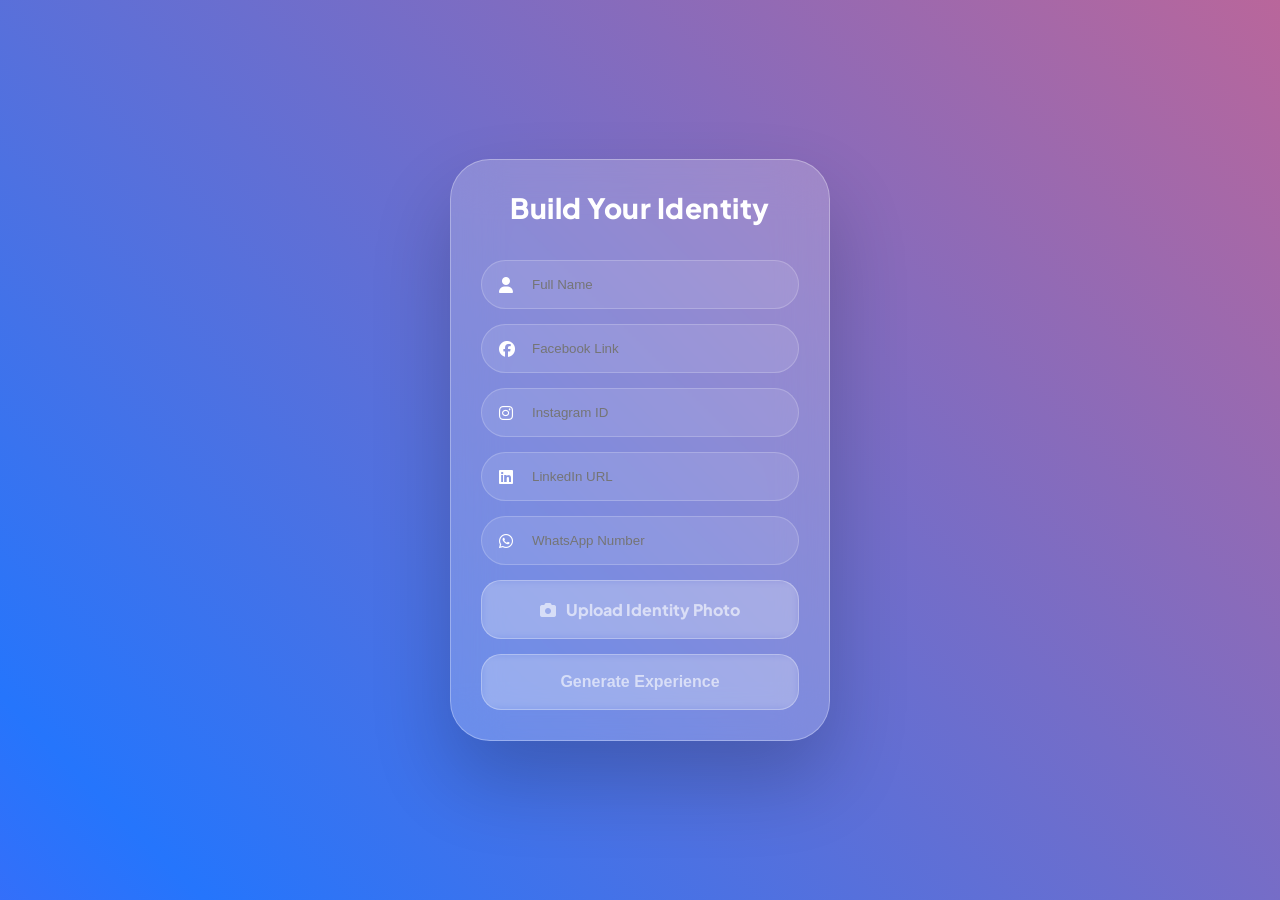
==== index.html @ e5a2a651 "Add files via upload" ====
<!DOCTYPE html>
<html lang="en">
<head>
    <meta charset="UTF-8">
    <meta name="viewport" content="width=device-width, initial-scale=1.0">
    <title>Identity Builder | Yousef Botros</title>
    <link rel="stylesheet" href="style.css">
    <link href="https://fonts.googleapis.com/css2?family=Plus+Jakarta+Sans:wght@400;700;800&display=swap" rel="stylesheet">
    <link rel="stylesheet" href="https://cdnjs.cloudflare.com/ajax/libs/font-awesome/6.4.0/css/all.min.css">
</head>
<body>
    <div class="card" id="main-card"> 
        <h2>Build Your Identity</h2>
        <div class="inputs">
            <div class="input-box">
                <input type="text" id="name" placeholder="Full Name">
                <i class="fas fa-user"></i>
            </div>
            <div class="input-box">
                <input type="text" id="fb" placeholder="Facebook Link">
                <i class="fab fa-facebook"></i>
            </div>
            <div class="input-box">
                <input type="text" id="ig" placeholder="Instagram ID">
                <i class="fab fa-instagram"></i>
            </div>
            <div class="input-box">
                <input type="text" id="ln" placeholder="LinkedIn URL">
                <i class="fab fa-linkedin"></i>
            </div>
            <div class="input-box">
                <input type="text" id="wa" placeholder="WhatsApp Number">
                <i class="fab fa-whatsapp"></i>
            </div>
            
            <div class="photo-actions">
                <label for="photo" class="upload-btn">
                    <i class="fas fa-camera"></i>
                    <span id="upText">Upload Identity Photo</span>
                </label>
                <button id="delete-photo" class="delete-btn" title="Remove Photo" type="button">
                    <i class="fas fa-trash-alt"></i>
                </button>
            </div>
            
            <input type="file" id="photo" hidden accept="image/*">
        </div>

        <button class="main-btn" onclick="generate()">Generate Experience</button>
    </div>

    <div id="result-area" style="display:none; margin-top: 20px; width: 100%; max-width: 400px;">
        <div class="profile-card" id="profile-preview-card">
            <div class="profile-avatar-wrapper">
                <div class="profile-avatar">
                    <img id="profile-img" src="" alt="Profile Photo" style="width: 100%; height: 100%; object-fit: cover;">
                </div>
            </div>
            
            <h1 class="profile-name" id="display-name" data-text=""></h1>
            
            <div class="social-links" id="social-container">
                <a id="link-fb" href="#" target="_blank"><i class="fab fa-facebook"></i></a>
                <a id="link-ig" href="#" target="_blank"><i class="fab fa-instagram"></i></a>
                <a id="link-ln" href="#" target="_blank"><i class="fab fa-linkedin"></i></a>
                <a id="link-wa" href="#" target="_blank"><i class="fab fa-whatsapp"></i></a>
            </div>

            <div id="qrcode" style="margin-top: 20px; display: flex; justify-content: center; background: white; padding: 10px; border-radius: 10px; width: fit-content; margin-inline: auto;"></div>
            
            <input type="text" id="final-link-input" style="position: absolute; left: -9999px;">

            <button class="main-btn" id="copy-btn" onclick="copyProfileLink()" style="margin-top: 20px;">
                <i class="fas fa-copy"></i> <span id="copyText">Copy Profile Link</span>
            </button>

            <button class="main-btn" onclick="location.reload()" style="margin-top: 10px; background: rgba(255,255,255,0.1);">
                <i class="fas fa-edit"></i> Edit Info
            </button>
        </div>
    </div>

    <script src="https://cdnjs.cloudflare.com/ajax/libs/qrcodejs/1.0.0/qrcode.min.js"></script>
    <script src="script.js"></script>
</body>
</html>
---- style.css ----
* { 
    box-sizing: border-box; 
    margin: 0; 
    padding: 0; 
}

body {
    height: 100vh; 
    display: flex; 
    justify-content: center; 
    align-items: center;
    font-family: 'Plus Jakarta Sans', sans-serif;
    background: linear-gradient(45deg, #f321d7, #2575fc, #ff5f6d, #ffc371);
    background-size: 400% 400%; 
    animation: gradientBG 10s ease infinite;
    overflow: hidden; 
    perspective: 1500px;
}

@keyframes gradientBG {
    0% { background-position: 0% 50%; }
    50% { background-position: 100% 50%; }
    100% { background-position: 0% 50%; }
}


#main-card.card, .card:not(.profile-card) {
    background: rgba(255, 255, 255, 0.2); 
    backdrop-filter: blur(25px);
    border: 1px solid rgba(255, 255, 255, 0.3); 
    border-radius: 40px;
    padding: 30px; 
    width: 380px; 
    text-align: center; 
    color: white;
    box-shadow: 0 40px 80px rgba(0,0,0,0.2);
    transition: transform 0.1s ease-out; 
    transform-style: preserve-3d;
}

.card:not(.profile-card) h2 {
    font-size: 28px;
    font-weight: 800;
    margin-bottom: 35px;
    letter-spacing: 0.5px;
    animation: pulseGlow 2s infinite ease-in-out;
    transition: all 0.3s ease;
}

.card:not(.profile-card) h2:hover {
    animation-play-state: paused;
    color: #ffffff;
    text-shadow: 0 0 20px #ffffff, 0 0 40px #ffffff;
    opacity: 1;
}

@keyframes pulseGlow {
    0%, 100% { opacity: 0.6; text-shadow: 0 0 5px rgba(255,255,255,0.2); }
    50% { opacity: 1; text-shadow: 0 0 20px rgba(255,255,255,0.8); }
}

.input-box { 
    position: relative; 
    margin-bottom: 15px; 
}

.input-box input {
    width: 100%; 
    padding: 16px 15px 16px 50px; 
    background: rgba(255, 255, 255, 0.1); 
    border: 1px solid rgba(255, 255, 255, 0.2); 
    border-radius: 25px; 
    color: white; 
    outline: none; 
    transition: all 0.3s ease;
}

.input-box:hover input {
    background: rgba(255, 255, 255, 0.25);
    border-color: rgba(255, 255, 255, 0.5);
    box-shadow: 0 0 15px rgba(255, 255, 255, 0.2);
}

.input-box input:focus {
    background: #ffffff !important;
    color: #333;
    box-shadow: 0 10px 20px rgba(0, 0, 0, 0.1);
}

.input-box i { 
    position: absolute; 
    left: 18px; 
    top: 50%; 
    transform: translateY(-50%); 
    color: white; 
    transition: all 0.3s ease; 
}

.input-box:hover .fa-user { color: #fff !important; filter: drop-shadow(0 0 8px #3b82f6); }
.input-box:hover .fa-facebook { color: #1877F2 !important; filter: drop-shadow(0 0 8px #1877F2); }
.input-box:hover .fa-instagram { color: #E4405F !important; filter: drop-shadow(0 0 8px #E4405F); }
.input-box:hover .fa-linkedin { color: #0A66C2 !important; filter: drop-shadow(0 0 8px #0A66C2); }
.input-box:hover .fa-whatsapp { color: #25D366 !important; filter: drop-shadow(0 0 8px #25D366); }

.input-box:hover i {
    transform: translateY(-50%) scale(1.2);
}

.photo-actions {
    display: flex;
    gap: 10px;
    margin-top: 15px;
    align-items: stretch;
}

.upload-btn {
    flex: 1; 
    padding: 18px; 
    border-radius: 20px; 
    border: 1px solid rgba(255, 255, 255, 0.3);
    cursor: pointer; 
    font-weight: 800; 
    font-size: 16px;
    display: flex; 
    align-items: center; 
    justify-content: center; 
    gap: 10px;
    background: rgba(255, 255, 255, 0.1); 
    color: rgba(255, 255, 255, 0.6);
    backdrop-filter: blur(5px);
    transition: all 0.4s cubic-bezier(0.175, 0.885, 0.32, 1.275);
}

.upload-btn:hover {
    background: #ffffff; 
    color: #3b82f6; 
    transform: scale(1.05);
    box-shadow: 0 15px 30px rgba(255, 255, 255, 0.3);
}

.delete-btn {
    width: 60px;
    background: rgba(255, 255, 255, 0.1); 
    backdrop-filter: blur(10px);
    border: 1px solid rgba(255, 255, 255, 0.3);
    color: rgba(255, 255, 255, 0.6);
    border-radius: 20px;
    cursor: pointer;
    font-size: 20px;
    display: none; 
    align-items: center;
    justify-content: center;
    transition: all 0.3s ease;
}

.delete-btn:hover {
    background: #ff4b4b;
    color: white;
    border-color: #ff4b4b;
    transform: scale(1.1);
    box-shadow: 0 10px 20px rgba(255, 75, 75, 0.4);
}

.main-btn {
    width: 100%; 
    padding: 18px; 
    border-radius: 20px; 
    border: 1px solid rgba(255, 255, 255, 0.3);
    cursor: pointer; 
    font-weight: 800; 
    font-size: 16px;
    display: flex; 
    align-items: center; 
    justify-content: center; 
    gap: 10px;
    margin-top: 15px;
    background: rgba(255, 255, 255, 0.1); 
    color: rgba(255, 255, 255, 0.6);
    backdrop-filter: blur(5px);
    transition: all 0.4s cubic-bezier(0.175, 0.885, 0.32, 1.275);
}

.main-btn:hover {
    background: #ffffff; 
    color: #3b82f6; 
    transform: scale(1.05);
    box-shadow: 0 15px 30px rgba(255, 255, 255, 0.3);
}

.profile-card {
    background: rgba(255, 255, 255, 0.15); 
    backdrop-filter: blur(25px);
    border: 1px solid rgba(255, 255, 255, 0.2);
    border-radius: 50px; 
    width: 420px; 
    padding: 50px 40px;
    text-align: center;
    color: white;
    box-shadow: 0 40px 100px rgba(0,0,0,0.3);
}

.profile-avatar-wrapper {
    position: relative; 
    width: 196px; 
    height: 196px; 
    margin: 0 auto 30px;
    display: flex; 
    justify-content: center; 
    align-items: center;
    border-radius: 50%; 
    padding: 4px; 
    z-index: 1; 
    overflow: hidden;
    isolation: isolate; 
}

.profile-avatar-wrapper::before {
    content: ''; 
    position: absolute; 
    width: 150%; 
    height: 150%;
    background: conic-gradient(#f321d7, #2575fc, #ff5f6d, #f321d7);
    animation: rotateFrame 4s linear infinite;
    z-index: -1;
}

@keyframes rotateFrame { from { transform: rotate(0deg); } to { transform: rotate(360deg); } }

.profile-avatar {
    width: 188px; 
    height: 188px; 
    border-radius: 50%; 
    position: relative;
    z-index: 2; 
    overflow: hidden; 
    background: #222;
    transform: translateZ(0); 
}

.profile-avatar img {
    width: 100%; 
    height: 100%; 
    object-fit: cover; 
    
    image-rendering: -webkit-optimize-contrast; 
    image-rendering: crisp-edges;
    image-rendering: smooth; 
    
    transform: translate3d(0, 0, 0); 
    will-change: transform;
    backface-visibility: hidden;
    -webkit-backface-visibility: hidden;
}

.profile-name {
    font-size: 38px; 
    font-weight: 900; 
    position: relative;
    color: rgba(255, 255, 255, 0.8);
    cursor: pointer;
    display: inline-block;
    transition: all 0.4s ease;
}

.profile-name::before {
    content: attr(data-text); 
    position: absolute; 
    top: 0; 
    left: 0;
    width: 0; 
    height: 100%; 
    color: #ffffff; 
    overflow: hidden;
    transition: width 0.6s cubic-bezier(0.4, 0, 0.2, 1);
    white-space: nowrap;
}

.profile-name:hover::before { 
    width: 100%; 
    filter: drop-shadow(0 0 15px #ffffff); 
}

.social-links { 
    display: flex; 
    justify-content: center; 
    gap: 15px; 
    margin-top: 20px;
}

.social-links a {
    width: 60px; 
    height: 60px; 
    background: rgba(255, 255, 255, 0.15); 
    border-radius: 50%; 
    display: flex; 
    align-items: center; 
    justify-content: center; 
    color: white; 
    font-size: 26px; 
    transition: all 0.4s cubic-bezier(0.175, 0.885, 0.32, 1.275);
    border: 1px solid rgba(255, 255, 255, 0.2);
    text-decoration: none;
}

.social-links a:hover {
    transform: translateY(-10px) scale(1.1);
    background: white; 
}

.social-links a:hover .fa-facebook { color: #1877F2; }
.social-links a:hover .fa-instagram { color: #E4405F; }
.social-links a:hover .fa-linkedin { color: #0A66C2; }
.social-links a:hover .fa-whatsapp { color: #25D366; }

#result-area .social-links {
    display: flex !important;
    justify-content: center !important;
    gap: 15px !important;
    margin: 25px 0 !important;
    width: 100% !important;
}

#result-area .social-links a {
    width: 45px !important; 
    height: 45px !important;
    min-width: 45px !important;
    background: rgba(255, 255, 255, 0.2) !important;
    border-radius: 50% !important;
    display: flex !important;
    align-items: center !important;
    justify-content: center !important;
    border: 1px solid rgba(255, 255, 255, 0.3) !important;
    text-decoration: none !important;
}

#result-area .social-links a i {
    font-size: 20px !important;
    color: white !important;
    display: block !important;
    line-height: 1 !important;
}

#qrcode {
    background: white !important;
    padding: 12px !important;
    border-radius: 20px !important;
    width: 160px !important; 
    height: 160px !important;
    margin: 25px auto !important;
    display: flex !important;
    align-items: center !important;
    justify-content: center !important;
    box-shadow: 0 10px 30px rgba(0,0,0,0.1) !important;
}

#qrcode img {
    width: 100% !important;
    height: 100% !important;
    image-rendering: auto !important; 
    display: block;
}

#qrcode canvas {
    display: none !important;
}

#result-area .main-btn {
    width: 100% !important;
    max-width: 280px !important;
    margin: 0 auto 12px auto !important;
    height: 50px !important;
    font-size: 14px !important;
    background: rgba(255, 255, 255, 0.15) !important;
    color: white !important;
    border: 1px solid rgba(255, 255, 255, 0.2) !important;
    border-radius: 20px !important;
}
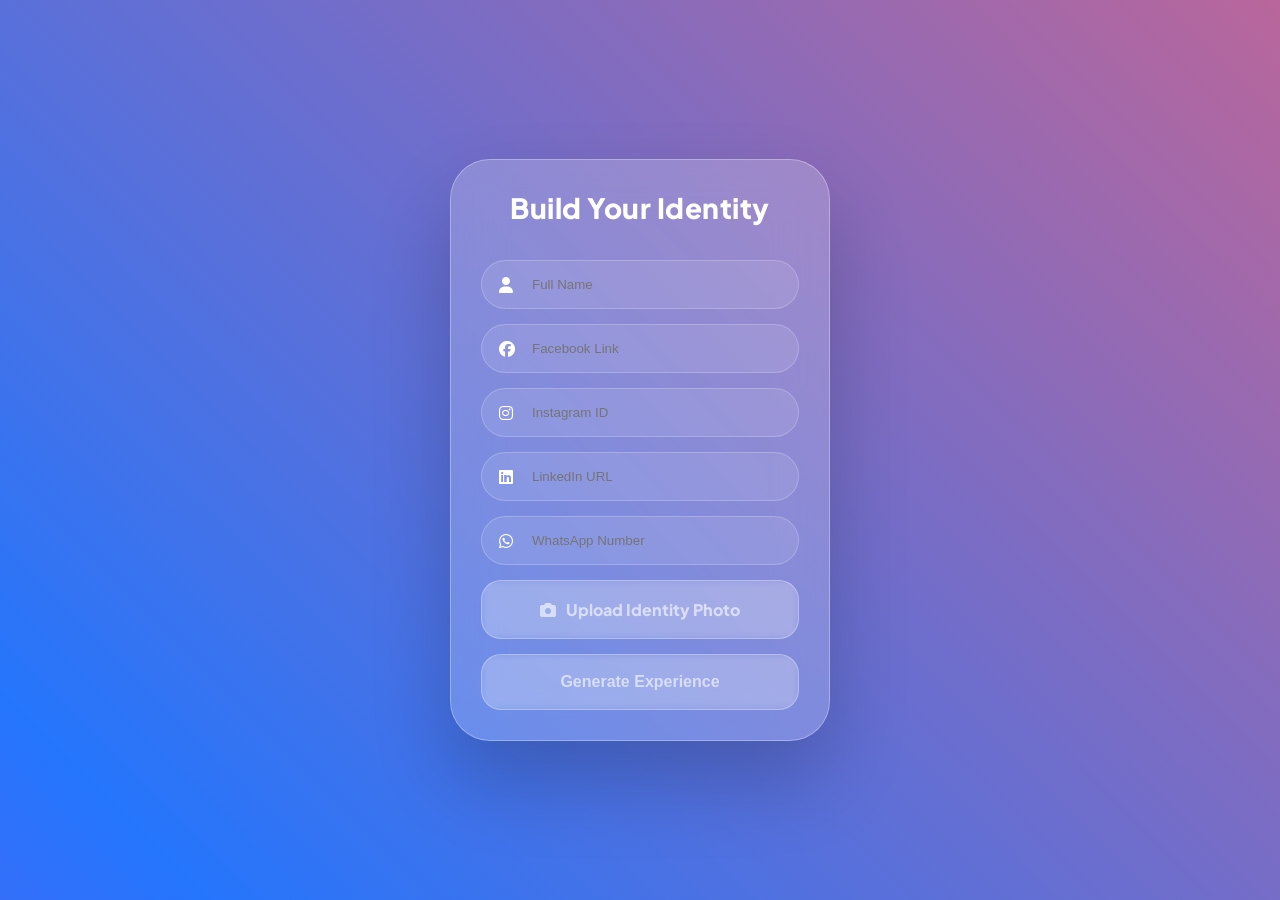
==== commit c54f3279: "Update index.html" ====
--- a/index.html
+++ b/index.html
@@ -9,7 +9,8 @@
     <link rel="stylesheet" href="https://cdnjs.cloudflare.com/ajax/libs/font-awesome/6.4.0/css/all.min.css">
 </head>
 <body>
-    <div class="card" id="main-card"> 
+
+    <div class="card" id="main-card">
         <h2>Build Your Identity</h2>
         <div class="inputs">
             <div class="input-box">
@@ -32,7 +33,7 @@
                 <input type="text" id="wa" placeholder="WhatsApp Number">
                 <i class="fab fa-whatsapp"></i>
             </div>
-            
+
             <div class="photo-actions">
                 <label for="photo" class="upload-btn">
                     <i class="fas fa-camera"></i>
@@ -42,45 +43,45 @@
                     <i class="fas fa-trash-alt"></i>
                 </button>
             </div>
-            
+
             <input type="file" id="photo" hidden accept="image/*">
         </div>
 
         <button class="main-btn" onclick="generate()">Generate Experience</button>
     </div>
 
-    <div id="result-area" style="display:none; margin-top: 20px; width: 100%; max-width: 400px;">
+    <div id="result-area" style="display: none;">
         <div class="profile-card" id="profile-preview-card">
             <div class="profile-avatar-wrapper">
                 <div class="profile-avatar">
-                    <img id="profile-img" src="" alt="Profile Photo" style="width: 100%; height: 100%; object-fit: cover;">
+                    <img id="profile-img" src="" alt="Profile Photo">
                 </div>
             </div>
-            
+
             <h1 class="profile-name" id="display-name" data-text=""></h1>
-            
+
             <div class="social-links" id="social-container">
-                <a id="link-fb" href="#" target="_blank"><i class="fab fa-facebook"></i></a>
-                <a id="link-ig" href="#" target="_blank"><i class="fab fa-instagram"></i></a>
-                <a id="link-ln" href="#" target="_blank"><i class="fab fa-linkedin"></i></a>
-                <a id="link-wa" href="#" target="_blank"><i class="fab fa-whatsapp"></i></a>
+                <a id="link-fb" href="#" target="_blank" style="display: none;"><i class="fab fa-facebook"></i></a>
+                <a id="link-ig" href="#" target="_blank" style="display: none;"><i class="fab fa-instagram"></i></a>
+                <a id="link-ln" href="#" target="_blank" style="display: none;"><i class="fab fa-linkedin"></i></a>
+                <a id="link-wa" href="#" target="_blank" style="display: none;"><i class="fab fa-whatsapp"></i></a>
             </div>
 
-            <div id="qrcode" style="margin-top: 20px; display: flex; justify-content: center; background: white; padding: 10px; border-radius: 10px; width: fit-content; margin-inline: auto;"></div>
-            
-            <input type="text" id="final-link-input" style="position: absolute; left: -9999px;">
+            <div id="qrcode"></div>
 
-            <button class="main-btn" id="copy-btn" onclick="copyProfileLink()" style="margin-top: 20px;">
-                <i class="fas fa-copy"></i> <span id="copyText">Copy Profile Link</span>
-            </button>
+            <div class="action-buttons" style="display: flex; flex-direction: column; gap: 10px; width: 100%; margin-top: 20px;">
+                <button class="main-btn" id="copy-btn" onclick="copyProfileLink()">
+                    <i class="fas fa-copy"></i> <span id="copyText">Copy Profile Link</span>
+                </button>
 
-            <button class="main-btn" onclick="location.reload()" style="margin-top: 10px; background: rgba(255,255,255,0.1);">
-                <i class="fas fa-edit"></i> Edit Info
-            </button>
+                <button class="main-btn edit-btn" onclick="location.href=window.location.pathname" style="background: rgba(255,255,255,0.05);">
+                    <i class="fas fa-edit"></i> Create New Card
+                </button>
+            </div>
         </div>
     </div>
 
     <script src="https://cdnjs.cloudflare.com/ajax/libs/qrcodejs/1.0.0/qrcode.min.js"></script>
     <script src="script.js"></script>
 </body>
-</html>+</html>
--- a/style.css
+++ b/style.css
@@ -14,7 +14,10 @@
     background-size: 400% 400%; 
     animation: gradientBG 10s ease infinite;
     overflow: hidden; 
-    perspective: 1500px;
+    perspective: 1500px; /* دي اللي بتخلي الهزة تبان 3D */
+    
+    /* تعديل لضمان عدم تعارض اللمس مع السكرول */
+    touch-action: none; 
 }
 
 @keyframes gradientBG {
@@ -22,7 +25,6 @@
     50% { background-position: 100% 50%; }
     100% { background-position: 0% 50%; }
 }
-
 
 #main-card.card, .card:not(.profile-card) {
     background: rgba(255, 255, 255, 0.2); 
@@ -34,8 +36,23 @@
     text-align: center; 
     color: white;
     box-shadow: 0 40px 80px rgba(0,0,0,0.2);
-    transition: transform 0.1s ease-out; 
+    transition: transform 0.1s ease-out;
     transform-style: preserve-3d;
+    will-change: transform;
+    position: relative;
+    z-index: 1;
+    pointer-events: auto !important;
+}
+
+/* التعديل: ضمان إن كارت النتيجة يدعم العمق والضغط */
+#result-area {
+    transform-style: preserve-3d;
+    will-change: transform;
+    transition: transform 0.1s ease-out;
+    transform: rotateY(0deg) rotateX(0deg);
+    position: relative;
+    display: none; /* بيظهر بالـ JS */
+    pointer-events: auto !important;
 }
 
 .card:not(.profile-card) h2 {
@@ -45,6 +62,7 @@
     letter-spacing: 0.5px;
     animation: pulseGlow 2s infinite ease-in-out;
     transition: all 0.3s ease;
+    transform: translateZ(50px); /* زيادة البروز لضمان الهوفر */
 }
 
 .card:not(.profile-card) h2:hover {
@@ -62,6 +80,7 @@
 .input-box { 
     position: relative; 
     margin-bottom: 15px; 
+    transform: translateZ(30px); /* رفع الصندوق قليلاً */
 }
 
 .input-box input {
@@ -73,6 +92,7 @@
     color: white; 
     outline: none; 
     transition: all 0.3s ease;
+    pointer-events: auto !important;
 }
 
 .input-box:hover input {
@@ -91,7 +111,7 @@
     position: absolute; 
     left: 18px; 
     top: 50%; 
-    transform: translateY(-50%); 
+    transform: translateY(-50%) translateZ(5px); 
     color: white; 
     transition: all 0.3s ease; 
 }
@@ -103,7 +123,7 @@
 .input-box:hover .fa-whatsapp { color: #25D366 !important; filter: drop-shadow(0 0 8px #25D366); }
 
 .input-box:hover i {
-    transform: translateY(-50%) scale(1.2);
+    transform: translateY(-50%) scale(1.2) translateZ(10px);
 }
 
 .photo-actions {
@@ -111,6 +131,7 @@
     gap: 10px;
     margin-top: 15px;
     align-items: stretch;
+    transform: translateZ(40px);
 }
 
 .upload-btn {
@@ -129,12 +150,14 @@
     color: rgba(255, 255, 255, 0.6);
     backdrop-filter: blur(5px);
     transition: all 0.4s cubic-bezier(0.175, 0.885, 0.32, 1.275);
+    pointer-events: auto !important; 
+    transform: translateZ(10px);
 }
 
 .upload-btn:hover {
-    background: #ffffff; 
-    color: #3b82f6; 
-    transform: scale(1.05);
+    background: #ffffff !important; 
+    color: #3b82f6 !important; 
+    transform: scale(1.05) translateZ(60px);
     box-shadow: 0 15px 30px rgba(255, 255, 255, 0.3);
 }
 
@@ -151,14 +174,15 @@
     align-items: center;
     justify-content: center;
     transition: all 0.3s ease;
+    pointer-events: auto !important;
+    transform: translateZ(10px);
 }
 
 .delete-btn:hover {
-    background: #ff4b4b;
-    color: white;
-    border-color: #ff4b4b;
-    transform: scale(1.1);
-    box-shadow: 0 10px 20px rgba(255, 75, 75, 0.4);
+    background: #ff4b4b !important;
+    color: white !important;
+    border-color: #ff4b4b !important;
+    transform: scale(1.1) translateZ(60px);
 }
 
 .main-btn {
@@ -178,12 +202,17 @@
     color: rgba(255, 255, 255, 0.6);
     backdrop-filter: blur(5px);
     transition: all 0.4s cubic-bezier(0.175, 0.885, 0.32, 1.275);
+    
+    transform: translateZ(60px); 
+    position: relative;
+    z-index: 99;
+    pointer-events: auto !important;
 }
 
 .main-btn:hover {
-    background: #ffffff; 
-    color: #3b82f6; 
-    transform: scale(1.05);
+    background: #ffffff !important; 
+    color: #3b82f6 !important; 
+    transform: scale(1.05) translateZ(90px);
     box-shadow: 0 15px 30px rgba(255, 255, 255, 0.3);
 }
 
@@ -194,9 +223,18 @@
     border-radius: 50px; 
     width: 420px; 
     padding: 50px 40px;
-    text-align: center;
+    text-align: center; 
     color: white;
     box-shadow: 0 40px 100px rgba(0,0,0,0.3);
+    transition: transform 0.1s ease-out;
+    transform-style: preserve-3d;
+    will-change: transform;
+    position: relative;
+    z-index: 1;
+}
+
+.profile-card > * {
+    transform-style: preserve-3d;
 }
 
 .profile-avatar-wrapper {
@@ -212,6 +250,7 @@
     z-index: 1; 
     overflow: hidden;
     isolation: isolate; 
+    transform: translateZ(50px); 
 }
 
 .profile-avatar-wrapper::before {
@@ -234,22 +273,16 @@
     z-index: 2; 
     overflow: hidden; 
     background: #222;
-    transform: translateZ(0); 
+    transform: translateZ(10px); 
 }
 
 .profile-avatar img {
     width: 100%; 
     height: 100%; 
     object-fit: cover; 
-    
     image-rendering: -webkit-optimize-contrast; 
-    image-rendering: crisp-edges;
-    image-rendering: smooth; 
-    
     transform: translate3d(0, 0, 0); 
     will-change: transform;
-    backface-visibility: hidden;
-    -webkit-backface-visibility: hidden;
 }
 
 .profile-name {
@@ -260,6 +293,7 @@
     cursor: pointer;
     display: inline-block;
     transition: all 0.4s ease;
+    transform: translateZ(80px); 
 }
 
 .profile-name::before {
@@ -285,6 +319,10 @@
     justify-content: center; 
     gap: 15px; 
     margin-top: 20px;
+    transform: translateZ(90px) !important; /* رفعنا الطبقة جداً */
+    position: relative;
+    z-index: 1000 !important;
+    pointer-events: auto !important; /* السماح بالتفاعل التام */
 }
 
 .social-links a {
@@ -300,24 +338,31 @@
     transition: all 0.4s cubic-bezier(0.175, 0.885, 0.32, 1.275);
     border: 1px solid rgba(255, 255, 255, 0.2);
     text-decoration: none;
+    pointer-events: auto !important;
+    position: relative;
+    z-index: 1005 !important;
 }
 
 .social-links a:hover {
-    transform: translateY(-10px) scale(1.1);
-    background: white; 
-}
-
-.social-links a:hover .fa-facebook { color: #1877F2; }
-.social-links a:hover .fa-instagram { color: #E4405F; }
-.social-links a:hover .fa-linkedin { color: #0A66C2; }
-.social-links a:hover .fa-whatsapp { color: #25D366; }
-
+    transform: translateY(-10px) scale(1.1) translateZ(120px) !important;
+    background: white !important; 
+    box-shadow: 0 15px 30px rgba(255,255,255,0.4);
+}
+
+.social-links a:hover .fa-facebook { color: #1877F2 !important; }
+.social-links a:hover .fa-instagram { color: #E4405F !important; }
+.social-links a:hover .fa-linkedin { color: #0A66C2 !important; }
+.social-links a:hover .fa-whatsapp { color: #25D366 !important; }
+
+/* تنسيق النتيجة (Result Area) المدمج */
 #result-area .social-links {
     display: flex !important;
     justify-content: center !important;
     gap: 15px !important;
     margin: 25px 0 !important;
     width: 100% !important;
+    transform: translateZ(90px);
+    pointer-events: auto !important;
 }
 
 #result-area .social-links a {
@@ -330,14 +375,8 @@
     align-items: center !important;
     justify-content: center !important;
     border: 1px solid rgba(255, 255, 255, 0.3) !important;
-    text-decoration: none !important;
-}
-
-#result-area .social-links a i {
-    font-size: 20px !important;
-    color: white !important;
-    display: block !important;
-    line-height: 1 !important;
+    pointer-events: auto !important;
+    z-index: 110;
 }
 
 #qrcode {
@@ -351,12 +390,12 @@
     align-items: center !important;
     justify-content: center !important;
     box-shadow: 0 10px 30px rgba(0,0,0,0.1) !important;
+    transform: translateZ(40px);
 }
 
 #qrcode img {
     width: 100% !important;
     height: 100% !important;
-    image-rendering: auto !important; 
     display: block;
 }
 
@@ -369,9 +408,7 @@
     max-width: 280px !important;
     margin: 0 auto 12px auto !important;
     height: 50px !important;
-    font-size: 14px !important;
-    background: rgba(255, 255, 255, 0.15) !important;
-    color: white !important;
-    border: 1px solid rgba(255, 255, 255, 0.2) !important;
-    border-radius: 20px !important;
-}+    transform: translateZ(100px); 
+    z-index: 120;
+    pointer-events: auto !important;
+}
